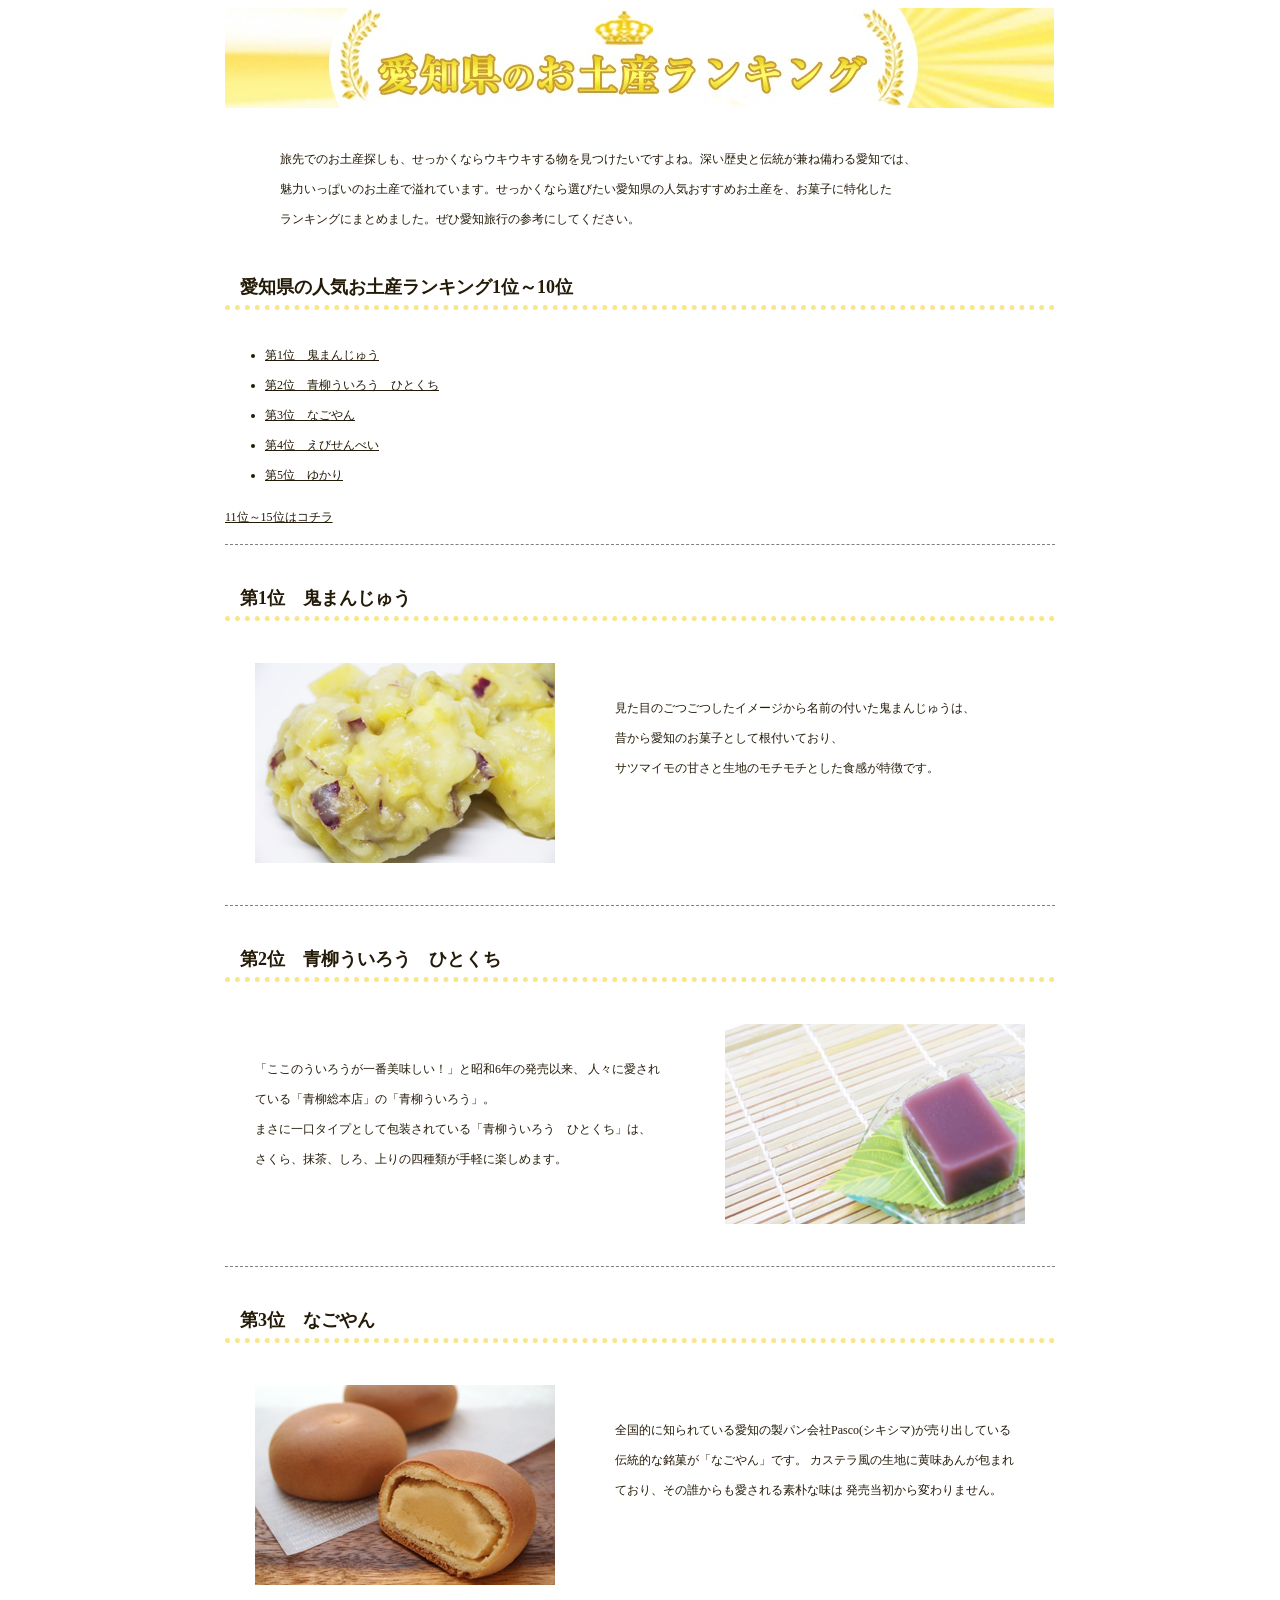
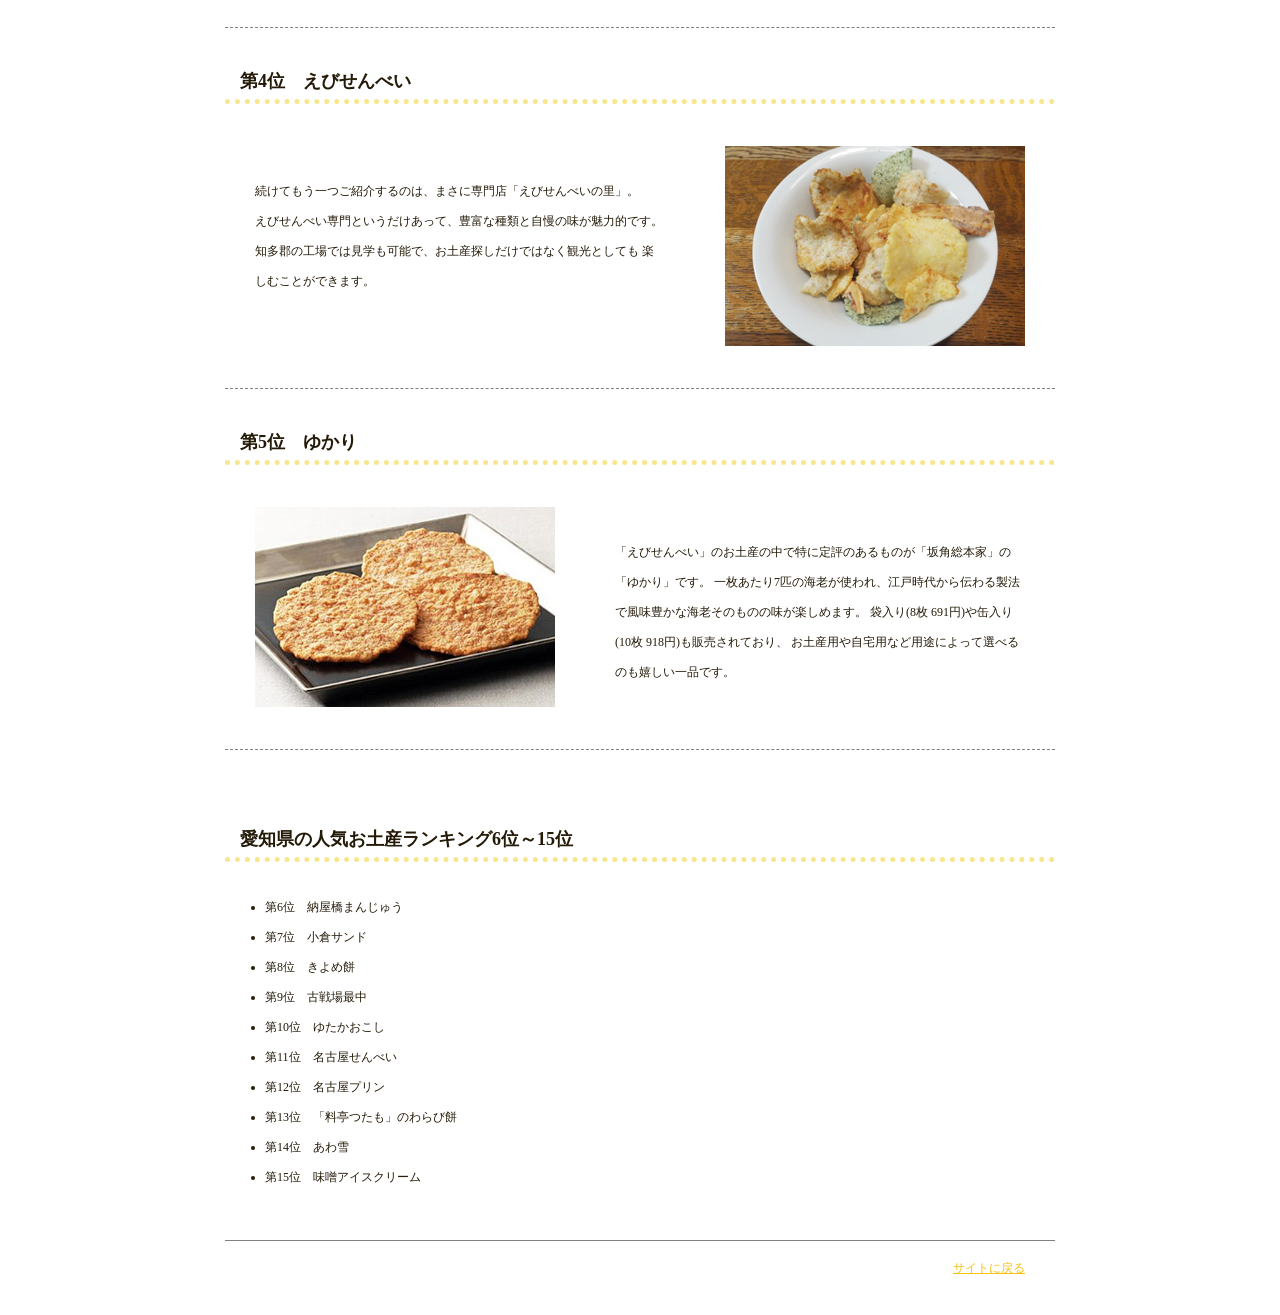
==== works/miyage/try/index.html @ c5b26f7d "init" ====
﻿<html>
<head>
	<title>愛知県の人気お土産ランキング</title>
	<link rel="stylesheet" type="text/css" href="common.css" />
</head>

<body>
	<div id="wrap">
		<h1 id="pagetop"><img src="image/h1_1.jpg" alt=トップ画像"
				 width="829" height="100" /></h1>
	
		<p id="info">旅先でのお土産探しも、せっかくならウキウキする物を見つけたいですよね。深い歴史と伝統が兼ね備わる愛知では、<br />
			魅力いっぱいのお土産で溢れています。せっかくなら選びたい愛知県の人気おすすめお土産を、お菓子に特化した<br />
			ランキングにまとめました。ぜひ愛知旅行の参考にしてください。</p>
	
		<h2>愛知県の人気お土産ランキング1位～10位</h2>
	
		<ul id="rank_top">
			<li><a href="#oni">第1位　鬼まんじゅう</a></li>
			<li><a href="#uirou">第2位　青柳ういろう　ひとくち</a></li>
			<li><a href="#nagoyan">第3位　なごやん</a></li>
			<li><a href="#ebi">第4位　えびせんべい</a></li>
			<li><a href="#yukari">第5位　ゆかり</a></li>
		</ul>
	
		<p><a href="#rank">11位～15位はコチラ</a></p>
	
		<hr />
		<h2 id="oni">第1位　鬼まんじゅう</h2>

		<div class="contents">
			<p><img src="image/rank_1.jpg" alt="鬼まんじゅう"
				 width="300" height="200" /></p>
		
			<p><br />見た目のごつごつしたイメージから名前の付いた鬼まんじゅうは、<br />
				昔から愛知のお菓子として根付いており、<br />
				サツマイモの甘さと生地のモチモチとした食感が特徴です。
			</p>
		</div><!--.contents-->
	
		<hr />
	
		<h2 id="uirou">第2位　青柳ういろう　ひとくち</h2>

		<div class="contents">
			<p><br />「ここのういろうが一番美味しい！」と昭和6年の発売以来、
				人々に愛されている「青柳総本店」の「青柳ういろう」。<br />
				まさに一口タイプとして包装されている「青柳ういろう　ひとくち」は、
				さくら、抹茶、しろ、上りの四種類が手軽に楽しめます。
			</p>
			<p><img src="image/rank_2.jpg" alt="青柳ういろう"
				 width="300" height="200" />
			</p>
		</div><!--.contents-->

		<hr />
	
		<h2 id="nagoyan">第3位　なごやん</h2>

		<div class="contents">
			<p><img src="image/rank_3.jpg" alt="なごやん"
				 width="300" height="200" />
			</p>
			<p><br />全国的に知られている愛知の製パン会社Pasco(シキシマ)が売り出している
				伝統的な銘菓が「なごやん」です。
				カステラ風の生地に黄味あんが包まれており、その誰からも愛される素朴な味は
				発売当初から変わりません。
			</p>
		</div><!--.contents-->

		<hr />
	
		<h2 id="ebi">第4位　えびせんべい</h2>

		<div class="contents">
			<p><br />続けてもう一つご紹介するのは、まさに専門店「えびせんべいの里」。<br />
				えびせんべい専門というだけあって、豊富な種類と自慢の味が魅力的です。
				知多郡の工場では見学も可能で、お土産探しだけではなく観光としても
				楽しむことができます。
			</p>
			<p><img src="image/rank_4.jpg" alt="えびせんべい"
				 width="300" height="200" /></p>
		</div><!--.contents-->
	
		<hr />
	
		<h2 id="yukari">第5位　ゆかり</h2>

		<div class="contents">
			<p><img src="image/rank_5.jpg" alt="ゆかり"
				 width="300" height="200" />
			</p>
			<p><br />「えびせんべい」のお土産の中で特に定評のあるものが「坂角総本家」の「ゆかり」です。
				一枚あたり7匹の海老が使われ、江戸時代から伝わる製法で風味豊かな海老そのものの味が楽しめます。
				袋入り(8枚 691円)や缶入り(10枚 918円)も販売されており、
				お土産用や自宅用など用途によって選べるのも嬉しい一品です。
			</p>
		</div><!--.contents-->

		<hr /><br />
	
		<h2 id="rank">愛知県の人気お土産ランキング6位～15位</h2>
	
		<ul>
			<li>第6位　納屋橋まんじゅう</li>
			<li>第7位　小倉サンド</li>
			<li>第8位　きよめ餅</li>
			<li>第9位　古戦場最中</li>
			<li>第10位　ゆたかおこし</li>
			<li>第11位　名古屋せんべい</li>
			<li>第12位　名古屋プリン</li>
			<li>第13位　「料亭つたも」のわらび餅</li>
			<li>第14位　あわ雪</li>
			<li>第15位　味噌アイスクリーム</li>
		</ul>
		<br />
		<hr class="kugiri" />
	
		<p id="footer"><a href="../../../index.html">サイトに戻る</a></p>
	</div>
</body>
</html>
---- works/miyage/try/common.css ----
﻿body {
	font-size: 12px;
	line-height: 2.5;
	color: #241a08;
}

#wrap {
	width: 830px;
	margin: 0 auto;
}

#info {
	width: 720px;
	margin: 10px auto;
	padding-top:20px;
}

h2 {
	border-bottom: 5px dotted #f8e58c;
	line-height: 2;
	padding-top: 20px;
	padding-left:15px;
	margin-bottom: 30px;
}

p a,ul a {
	color: #241a08;
}

#rank_top ul {
	color: #efdd3f;
}

.contents {
	display: flex;
	margin-bottom:30px;
}

.contents p {
	padding-left:30px;
	padding-right:30px;
}

hr {
	border: none;
	border-top: 1px dashed gray;
}

.kugiri {
	border-top: 1px solid gray;
}

#footer {
	text-align: right;
	padding-right: 30px;
	padding-bottom: 20px;
}

#footer a {
	color: #f7c114;
}
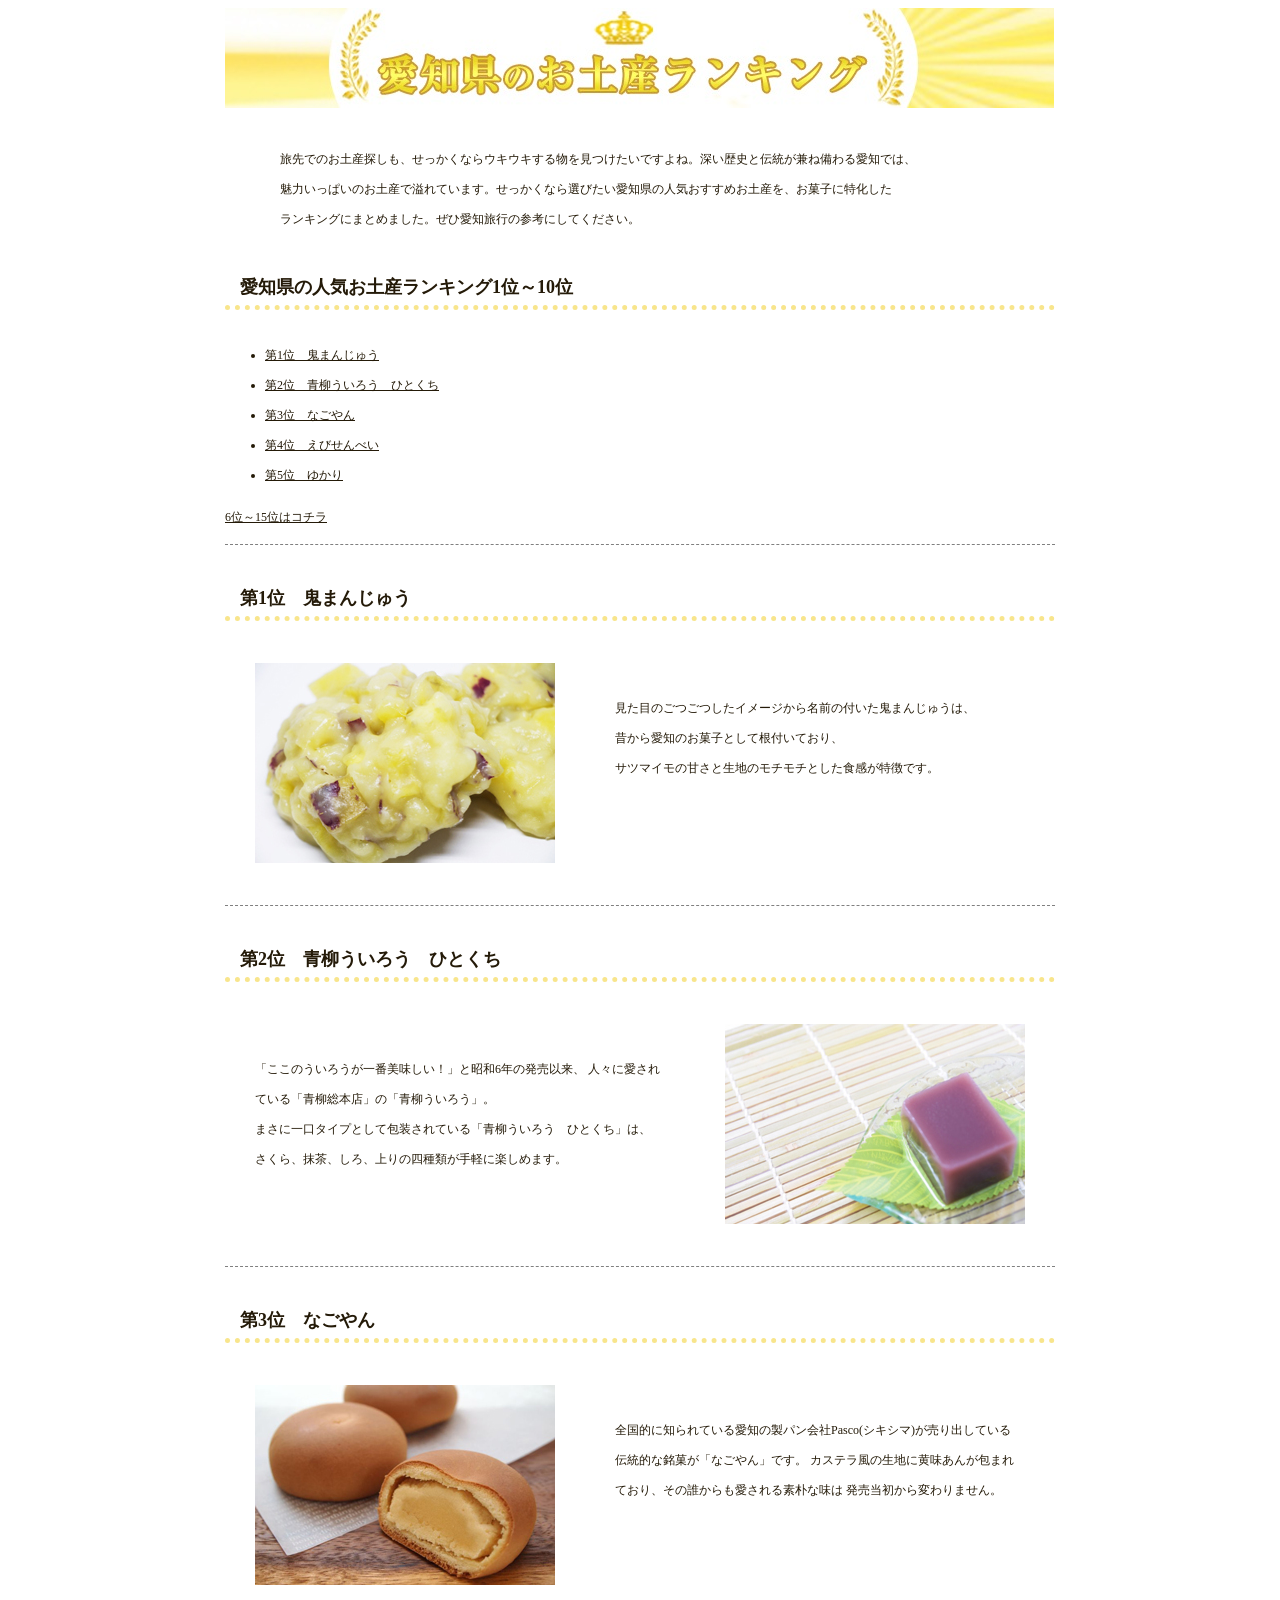
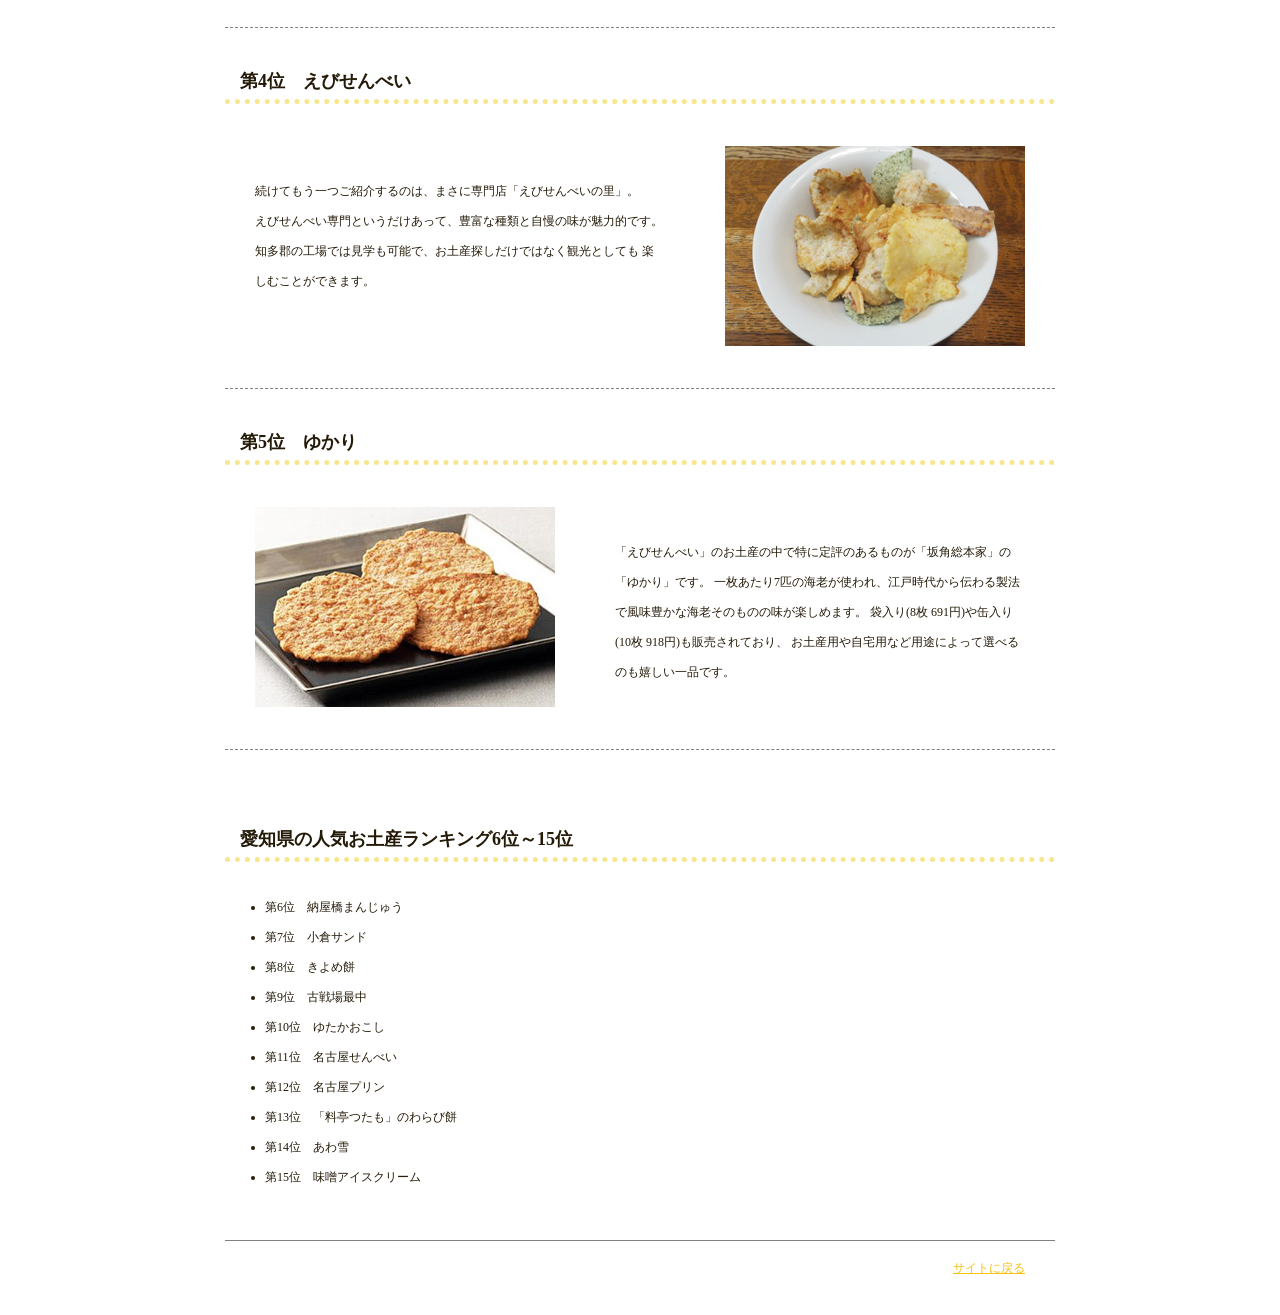
==== commit c4c8ae11: "fix: typo" ====
--- a/works/miyage/try/index.html
+++ b/works/miyage/try/index.html
@@ -1,122 +1,153 @@
 ﻿<html>
-<head>
-	<title>愛知県の人気お土産ランキング</title>
-	<link rel="stylesheet" type="text/css" href="common.css" />
-</head>
+	<head>
+		<title>愛知県の人気お土産ランキング</title>
+		<link rel="stylesheet" type="text/css" href="common.css" />
+	</head>
 
-<body>
-	<div id="wrap">
-		<h1 id="pagetop"><img src="image/h1_1.jpg" alt=トップ画像"
-				 width="829" height="100" /></h1>
-	
-		<p id="info">旅先でのお土産探しも、せっかくならウキウキする物を見つけたいですよね。深い歴史と伝統が兼ね備わる愛知では、<br />
-			魅力いっぱいのお土産で溢れています。せっかくなら選びたい愛知県の人気おすすめお土産を、お菓子に特化した<br />
-			ランキングにまとめました。ぜひ愛知旅行の参考にしてください。</p>
-	
-		<h2>愛知県の人気お土産ランキング1位～10位</h2>
-	
-		<ul id="rank_top">
-			<li><a href="#oni">第1位　鬼まんじゅう</a></li>
-			<li><a href="#uirou">第2位　青柳ういろう　ひとくち</a></li>
-			<li><a href="#nagoyan">第3位　なごやん</a></li>
-			<li><a href="#ebi">第4位　えびせんべい</a></li>
-			<li><a href="#yukari">第5位　ゆかり</a></li>
-		</ul>
-	
-		<p><a href="#rank">11位～15位はコチラ</a></p>
-	
-		<hr />
-		<h2 id="oni">第1位　鬼まんじゅう</h2>
+	<body>
+		<div id="wrap">
+			<h1 id="pagetop">
+				<img src="image/h1_1.jpg" alt=トップ画像" width="829" height="100" />
+			</h1>
 
-		<div class="contents">
-			<p><img src="image/rank_1.jpg" alt="鬼まんじゅう"
-				 width="300" height="200" /></p>
-		
-			<p><br />見た目のごつごつしたイメージから名前の付いた鬼まんじゅうは、<br />
-				昔から愛知のお菓子として根付いており、<br />
-				サツマイモの甘さと生地のモチモチとした食感が特徴です。
+			<p id="info">
+				旅先でのお土産探しも、せっかくならウキウキする物を見つけたいですよね。深い歴史と伝統が兼ね備わる愛知では、<br />
+				魅力いっぱいのお土産で溢れています。せっかくなら選びたい愛知県の人気おすすめお土産を、お菓子に特化した<br />
+				ランキングにまとめました。ぜひ愛知旅行の参考にしてください。
 			</p>
-		</div><!--.contents-->
-	
-		<hr />
-	
-		<h2 id="uirou">第2位　青柳ういろう　ひとくち</h2>
 
-		<div class="contents">
-			<p><br />「ここのういろうが一番美味しい！」と昭和6年の発売以来、
-				人々に愛されている「青柳総本店」の「青柳ういろう」。<br />
-				まさに一口タイプとして包装されている「青柳ういろう　ひとくち」は、
-				さくら、抹茶、しろ、上りの四種類が手軽に楽しめます。
-			</p>
-			<p><img src="image/rank_2.jpg" alt="青柳ういろう"
-				 width="300" height="200" />
-			</p>
-		</div><!--.contents-->
+			<h2>愛知県の人気お土産ランキング1位～10位</h2>
 
-		<hr />
-	
-		<h2 id="nagoyan">第3位　なごやん</h2>
+			<ul id="rank_top">
+				<li><a href="#oni">第1位　鬼まんじゅう</a></li>
+				<li><a href="#uirou">第2位　青柳ういろう　ひとくち</a></li>
+				<li><a href="#nagoyan">第3位　なごやん</a></li>
+				<li><a href="#ebi">第4位　えびせんべい</a></li>
+				<li><a href="#yukari">第5位　ゆかり</a></li>
+			</ul>
 
-		<div class="contents">
-			<p><img src="image/rank_3.jpg" alt="なごやん"
-				 width="300" height="200" />
-			</p>
-			<p><br />全国的に知られている愛知の製パン会社Pasco(シキシマ)が売り出している
-				伝統的な銘菓が「なごやん」です。
-				カステラ風の生地に黄味あんが包まれており、その誰からも愛される素朴な味は
-				発売当初から変わりません。
-			</p>
-		</div><!--.contents-->
+			<p><a href="#rank">6位～15位はコチラ</a></p>
 
-		<hr />
-	
-		<h2 id="ebi">第4位　えびせんべい</h2>
+			<hr />
+			<h2 id="oni">第1位　鬼まんじゅう</h2>
 
-		<div class="contents">
-			<p><br />続けてもう一つご紹介するのは、まさに専門店「えびせんべいの里」。<br />
-				えびせんべい専門というだけあって、豊富な種類と自慢の味が魅力的です。
-				知多郡の工場では見学も可能で、お土産探しだけではなく観光としても
-				楽しむことができます。
-			</p>
-			<p><img src="image/rank_4.jpg" alt="えびせんべい"
-				 width="300" height="200" /></p>
-		</div><!--.contents-->
-	
-		<hr />
-	
-		<h2 id="yukari">第5位　ゆかり</h2>
+			<div class="contents">
+				<p>
+					<img
+						src="image/rank_1.jpg"
+						alt="鬼まんじゅう"
+						width="300"
+						height="200"
+					/>
+				</p>
 
-		<div class="contents">
-			<p><img src="image/rank_5.jpg" alt="ゆかり"
-				 width="300" height="200" />
-			</p>
-			<p><br />「えびせんべい」のお土産の中で特に定評のあるものが「坂角総本家」の「ゆかり」です。
-				一枚あたり7匹の海老が使われ、江戸時代から伝わる製法で風味豊かな海老そのものの味が楽しめます。
-				袋入り(8枚 691円)や缶入り(10枚 918円)も販売されており、
-				お土産用や自宅用など用途によって選べるのも嬉しい一品です。
-			</p>
-		</div><!--.contents-->
+				<p>
+					<br />見た目のごつごつしたイメージから名前の付いた鬼まんじゅうは、<br />
+					昔から愛知のお菓子として根付いており、<br />
+					サツマイモの甘さと生地のモチモチとした食感が特徴です。
+				</p>
+			</div>
+			<!--.contents-->
 
-		<hr /><br />
-	
-		<h2 id="rank">愛知県の人気お土産ランキング6位～15位</h2>
-	
-		<ul>
-			<li>第6位　納屋橋まんじゅう</li>
-			<li>第7位　小倉サンド</li>
-			<li>第8位　きよめ餅</li>
-			<li>第9位　古戦場最中</li>
-			<li>第10位　ゆたかおこし</li>
-			<li>第11位　名古屋せんべい</li>
-			<li>第12位　名古屋プリン</li>
-			<li>第13位　「料亭つたも」のわらび餅</li>
-			<li>第14位　あわ雪</li>
-			<li>第15位　味噌アイスクリーム</li>
-		</ul>
-		<br />
-		<hr class="kugiri" />
-	
-		<p id="footer"><a href="../../../index.html">サイトに戻る</a></p>
-	</div>
-</body>
-</html>+			<hr />
+
+			<h2 id="uirou">第2位　青柳ういろう　ひとくち</h2>
+
+			<div class="contents">
+				<p>
+					<br />「ここのういろうが一番美味しい！」と昭和6年の発売以来、
+					人々に愛されている「青柳総本店」の「青柳ういろう」。<br />
+					まさに一口タイプとして包装されている「青柳ういろう　ひとくち」は、
+					さくら、抹茶、しろ、上りの四種類が手軽に楽しめます。
+				</p>
+				<p>
+					<img
+						src="image/rank_2.jpg"
+						alt="青柳ういろう"
+						width="300"
+						height="200"
+					/>
+				</p>
+			</div>
+			<!--.contents-->
+
+			<hr />
+
+			<h2 id="nagoyan">第3位　なごやん</h2>
+
+			<div class="contents">
+				<p>
+					<img src="image/rank_3.jpg" alt="なごやん" width="300" height="200" />
+				</p>
+				<p>
+					<br />全国的に知られている愛知の製パン会社Pasco(シキシマ)が売り出している
+					伝統的な銘菓が「なごやん」です。
+					カステラ風の生地に黄味あんが包まれており、その誰からも愛される素朴な味は
+					発売当初から変わりません。
+				</p>
+			</div>
+			<!--.contents-->
+
+			<hr />
+
+			<h2 id="ebi">第4位　えびせんべい</h2>
+
+			<div class="contents">
+				<p>
+					<br />続けてもう一つご紹介するのは、まさに専門店「えびせんべいの里」。<br />
+					えびせんべい専門というだけあって、豊富な種類と自慢の味が魅力的です。
+					知多郡の工場では見学も可能で、お土産探しだけではなく観光としても
+					楽しむことができます。
+				</p>
+				<p>
+					<img
+						src="image/rank_4.jpg"
+						alt="えびせんべい"
+						width="300"
+						height="200"
+					/>
+				</p>
+			</div>
+			<!--.contents-->
+
+			<hr />
+
+			<h2 id="yukari">第5位　ゆかり</h2>
+
+			<div class="contents">
+				<p>
+					<img src="image/rank_5.jpg" alt="ゆかり" width="300" height="200" />
+				</p>
+				<p>
+					<br />「えびせんべい」のお土産の中で特に定評のあるものが「坂角総本家」の「ゆかり」です。
+					一枚あたり7匹の海老が使われ、江戸時代から伝わる製法で風味豊かな海老そのものの味が楽しめます。
+					袋入り(8枚 691円)や缶入り(10枚 918円)も販売されており、
+					お土産用や自宅用など用途によって選べるのも嬉しい一品です。
+				</p>
+			</div>
+			<!--.contents-->
+
+			<hr />
+			<br />
+
+			<h2 id="rank">愛知県の人気お土産ランキング6位～15位</h2>
+
+			<ul>
+				<li>第6位　納屋橋まんじゅう</li>
+				<li>第7位　小倉サンド</li>
+				<li>第8位　きよめ餅</li>
+				<li>第9位　古戦場最中</li>
+				<li>第10位　ゆたかおこし</li>
+				<li>第11位　名古屋せんべい</li>
+				<li>第12位　名古屋プリン</li>
+				<li>第13位　「料亭つたも」のわらび餅</li>
+				<li>第14位　あわ雪</li>
+				<li>第15位　味噌アイスクリーム</li>
+			</ul>
+			<br />
+			<hr class="kugiri" />
+
+			<p id="footer"><a href="../../../index.html">サイトに戻る</a></p>
+		</div>
+	</body>
+</html>
